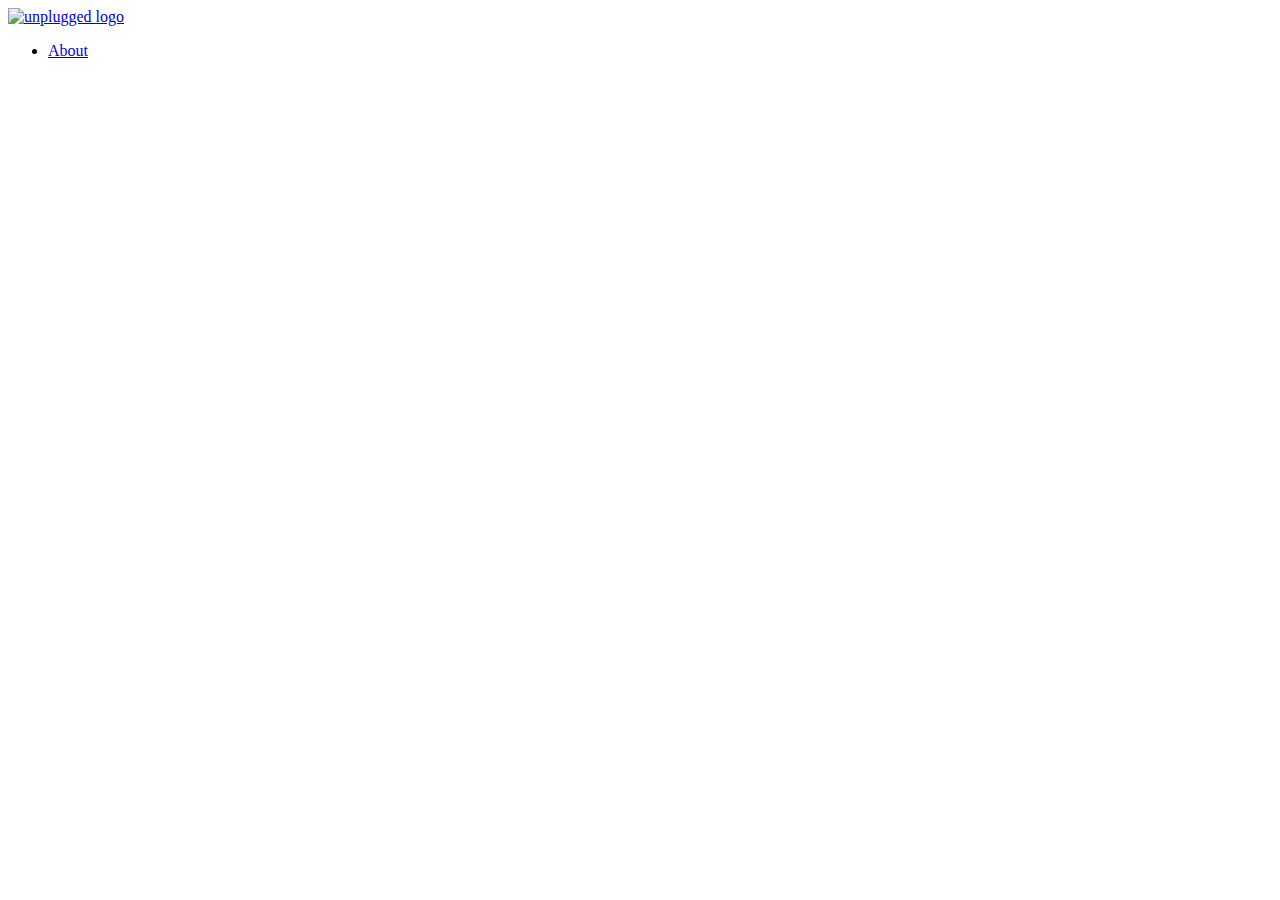
==== about/index.html @ acbae1c5 "coded up half of main index page" ====
<!doctype html>
<html class="no-js" lang="">

<head>
  <meta charset="utf-8">
  <title>About</title>
  <meta name="description" content="">
  <meta name="viewport" content="width=device-width, initial-scale=1">

  <meta property="og:title" content="">
  <meta property="og:type" content="">
  <meta property="og:url" content="">
  <meta property="og:image" content="">

  <link rel="manifest" href="../site.webmanifest">
  <link rel="apple-touch-icon" href="../icon.png">
  <!-- Place favicon.ico in the root directory -->

  <link rel="stylesheet" href="../css/normalize.css">
  <link rel="stylesheet" href="../css/main.css">

  <meta name="theme-color" content="#fafafa">
</head>

<body>

  <!-- Add your site or application content here -->
  
<header>
  <div class="content-wrapper">
    <a href="#"><img src="" alt="unplugged logo"></a>
    <div class="header-divider"></div>
    <nav>
      <ul>
        <li><a href="index.html" target="_blank">About</a></li>
      </ul>
    </nav>
  </div>
</header>

<main>
  <section>

  </section>
  <aside>

  </aside>
</main>
<footer>

</footer>
  <script src="../js/vendor/modernizr-3.11.2.min.js"></script>
  <script src="../js/plugins.js"></script>
  <script src="../js/main.js"></script>

  <!-- Google Analytics: change UA-XXXXX-Y to be your site's ID. -->
  <script>
    window.ga = function () { ga.q.push(arguments) }; ga.q = []; ga.l = +new Date;
    ga('create', 'UA-XXXXX-Y', 'auto'); ga('set', 'anonymizeIp', true); ga('set', 'transport', 'beacon'); ga('send', 'pageview')
  </script>
  <script src="https://www.google-analytics.com/analytics.js" async></script>
</body>

</html>
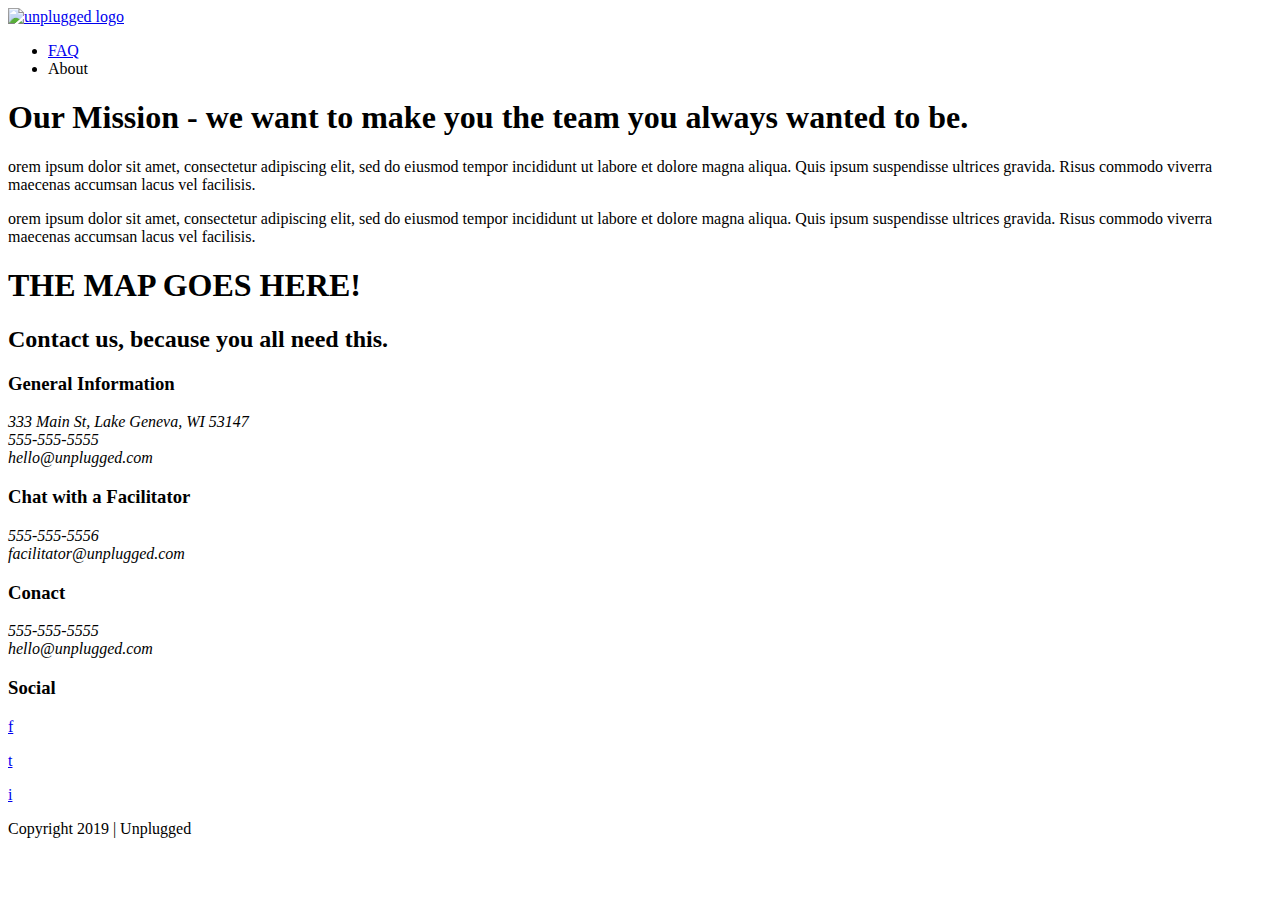
==== commit 8fce1f70: "Coded up about page. Edited home page to include contact info" ====
--- a/about/index.html
+++ b/about/index.html
@@ -25,29 +25,88 @@
 <body>
 
   <!-- Add your site or application content here -->
-  
-<header>
-  <div class="content-wrapper">
-    <a href="#"><img src="" alt="unplugged logo"></a>
-    <div class="header-divider"></div>
-    <nav>
-      <ul>
-        <li><a href="index.html" target="_blank">About</a></li>
-      </ul>
-    </nav>
-  </div>
-</header>
+  <header>
+    <div class="content-wrapper">
+      <a href="#"><img src="" alt="unplugged logo"></a>
+      
+      <div class="header-divider"></div>
+      
+      <nav>
+        <ul>
+          <li><a href="faq/index.html" target="_blank">FAQ</a></li>
+          <li>About</li>
+        </ul>
+      </nav>
+    </div>
+  </header>
 
 <main>
-  <section>
+  <section class="mission">
+    <div class="content-wrapper">
+      <div class="mission-content">
+        <h1>Our Mission - we want to make you the team you always wanted to be. </h1>
+        <p>orem ipsum dolor sit amet, consectetur adipiscing elit, sed do eiusmod tempor incididunt ut labore et dolore magna aliqua. Quis ipsum suspendisse ultrices gravida. Risus commodo viverra maecenas accumsan lacus vel facilisis.</p>
+        <p>orem ipsum dolor sit amet, consectetur adipiscing elit, sed do eiusmod tempor incididunt ut labore et dolore magna aliqua. Quis ipsum suspendisse ultrices gravida. Risus commodo viverra maecenas accumsan lacus vel facilisis. </p>
+      </div> <!-- mission content wrapper ends-->
+    </div> <!-- content wrapper ends -->
+  </section> <!-- mission section ends-->
 
-  </section>
-  <aside>
+  <section class="map">
+    <div class="content-wrapper">
+      <div class="map-content">
+        <h1>THE MAP GOES HERE!</h1>
+      </div> <!-- map content wrapper ends-->
+    </div> <!-- content wrapper ends -->
+  </section> <!-- map section ends -->
 
-  </aside>
+  <section class="contact-section">
+    <div class="content-wrapper">
+      <div class="contact-content">
+        <h2>Contact us, because you all need this.</h2>
+        <div class="general">
+          <h3>General Information</h3>
+          <address>
+            <p>333 Main St, Lake Geneva, WI 53147<br />
+            555-555-5555<br />
+            hello@unplugged.com</p>
+          </address>
+        </div>
+        <div class="chat">
+          <h3>Chat with a Facilitator</h3>
+          <address>
+            <p>555-555-5556<br />
+              facilitator@unplugged.com</p>
+          </address>
+        </div>
+      </div> <!-- contact content wrapper ends-->
+    </div> <!-- content wrapper ends -->
+  </section> <!-- contact section ends -->
+
 </main>
 <footer>
+  <div class="content-wrapper">
+    <div class="footer-content">
+      <div class="footer-content">
+        <h3>Conact</h3>
+        <address class="contact">
+        <p>555-555-5555<br />
+        hello@unplugged.com</p>
+        </address>
+      </div>
+      <div class="social">
+        <h3>Social</h3>
+        <div class="social-icons">
+          <p><a href="https://www.facebook.com" target="_blank">f</a></p>
+          <p><a href="https://www.twitter.com" target="_blank">t</a></p>
+          <p><a href="https://www.instagram.com" target="_blank">i</a></p>
+        </div>
+      </div>
+    </div>
+  </div>
 
+  <div class="copyright">
+    <p>Copyright 2019  |  Unplugged</p>
+  </div>
 </footer>
   <script src="../js/vendor/modernizr-3.11.2.min.js"></script>
   <script src="../js/plugins.js"></script>
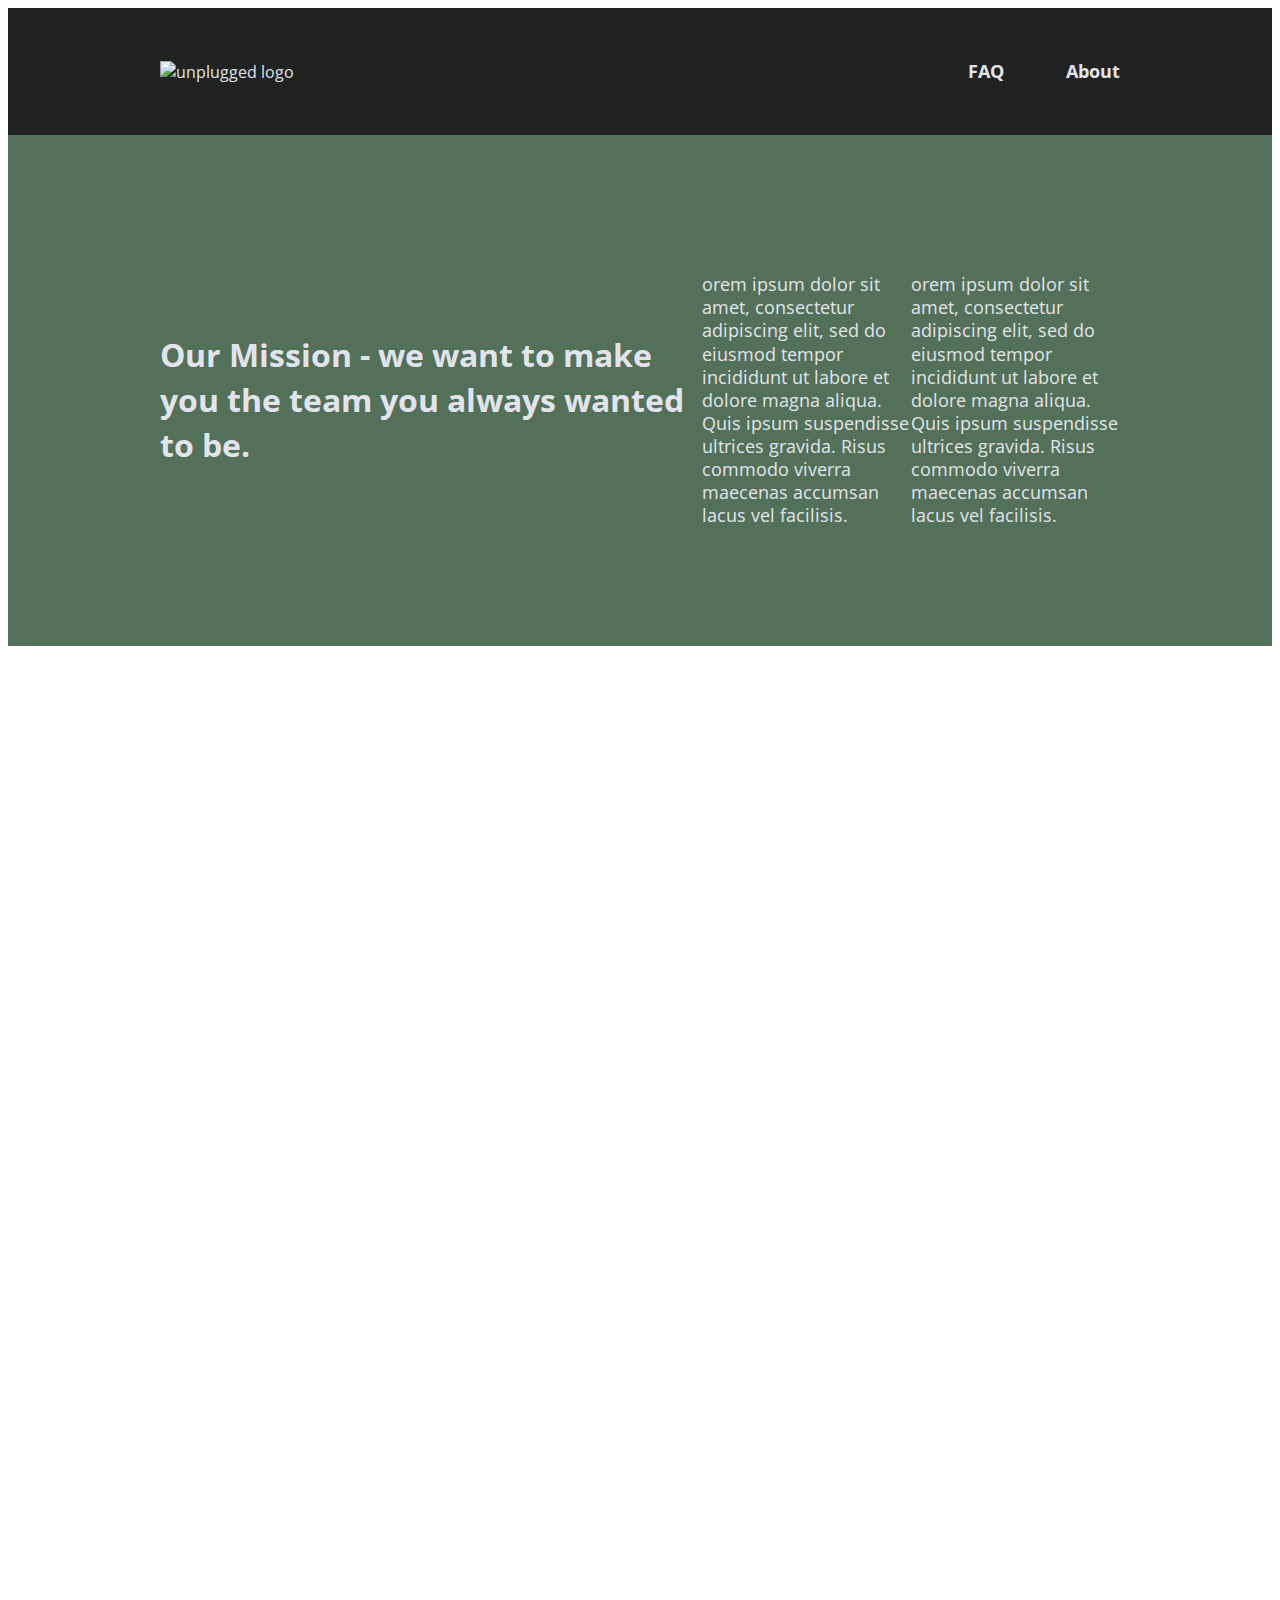
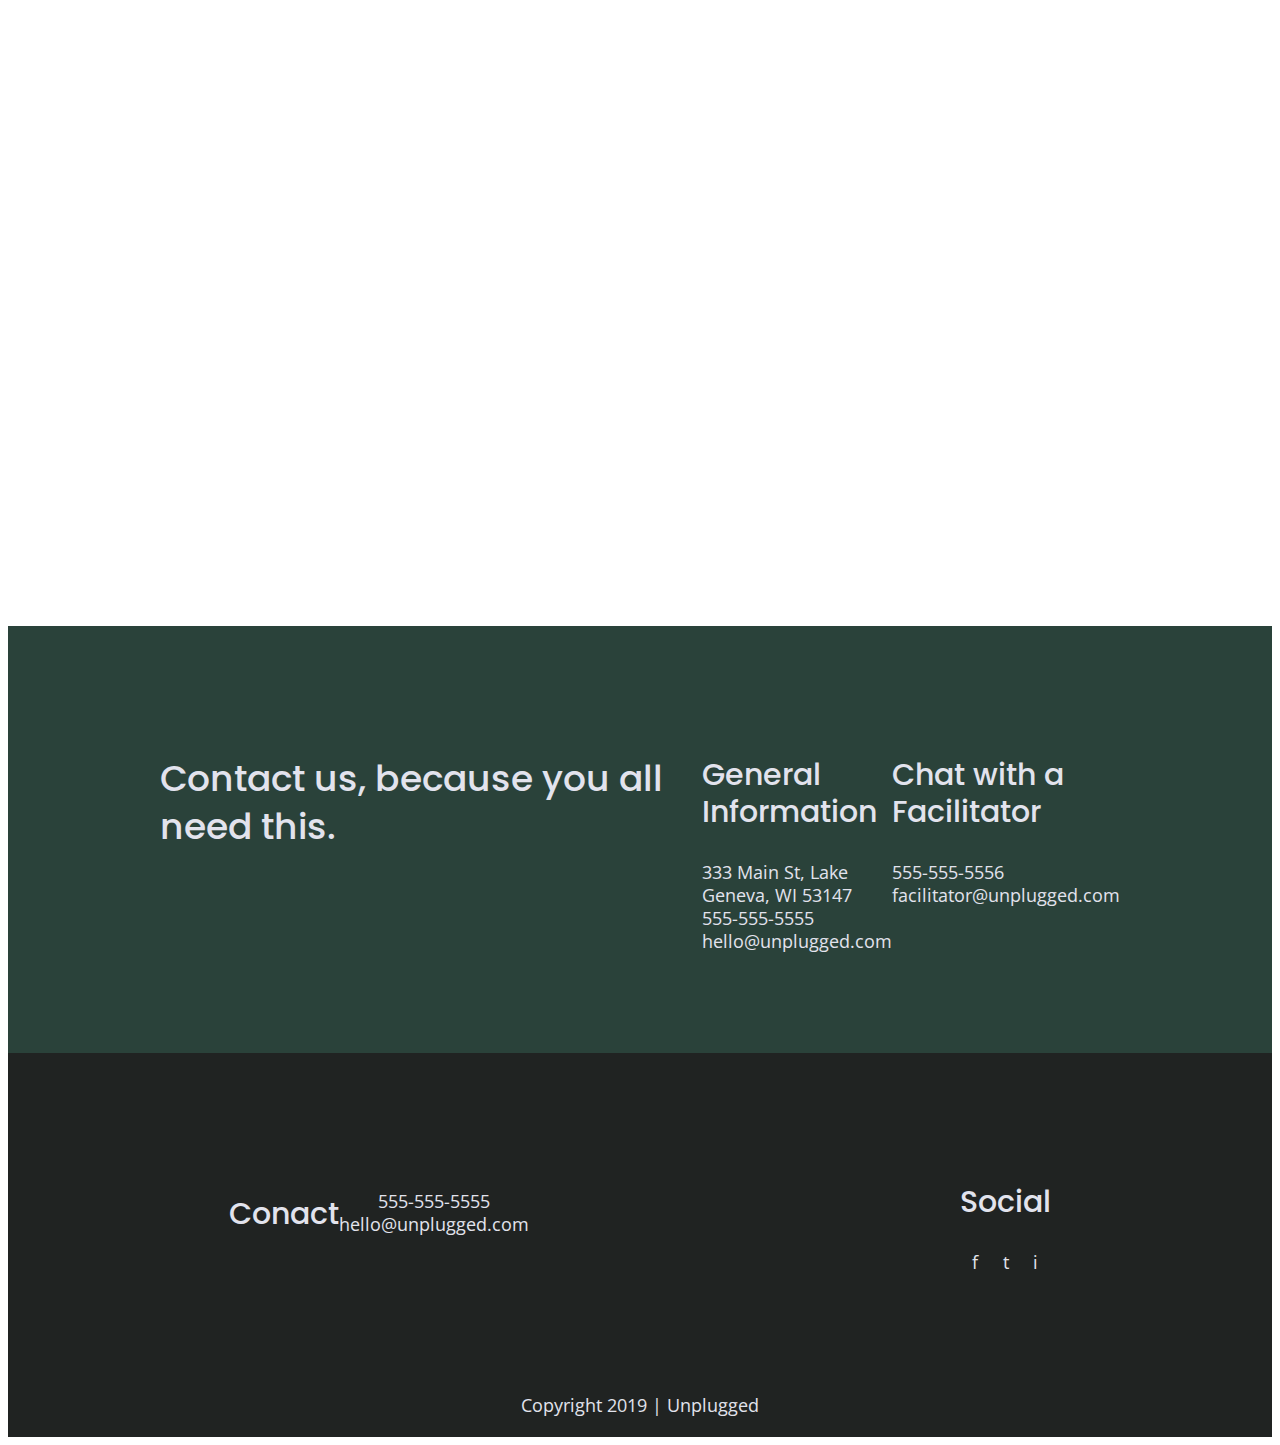
==== commit 23e31395: "Adding iframe with map to about page" ====
--- a/about/index.html
+++ b/about/index.html
@@ -16,6 +16,9 @@
   <link rel="apple-touch-icon" href="../icon.png">
   <!-- Place favicon.ico in the root directory -->
 
+  <!-- Google Fonts -->
+  <link href="https://fonts.googleapis.com/css?family=Open+Sans:400,700|Poppins:500,700" rel="stylesheet">
+
   <link rel="stylesheet" href="../css/normalize.css">
   <link rel="stylesheet" href="../css/main.css">
 
@@ -33,7 +36,7 @@
       
       <nav>
         <ul>
-          <li><a href="faq/index.html" target="_blank">FAQ</a></li>
+          <li><a href="../faq/index.html" target="_blank">FAQ</a></li>
           <li>About</li>
         </ul>
       </nav>
@@ -52,11 +55,13 @@
   </section> <!-- mission section ends-->
 
   <section class="map">
-    <div class="content-wrapper">
-      <div class="map-content">
-        <h1>THE MAP GOES HERE!</h1>
+    
+      <div class="map">
+        <figure>
+          <iframe src="https://www.google.com/maps/embed?pb=!1m26!1m12!1m3!1d23649.208046667307!2d-71.01381678929664!3d42.18983866592881!2m3!1f0!2f0!3f0!3m2!1i1024!2i768!4f13.1!4m11!3e6!4m3!3m2!1d42.1761444!2d-70.9986516!4m5!1s0x89e362b2ec16a699%3A0xb4f53ad8cade30dc!2s125%20Pearl%20St%2C%20Braintree%2C%20MA%2002184%20125%20Pearl%20St%2C%20Braintree%2C%20MA%2002184!3m2!1d42.201088899999995!2d-71.0002808!5e0!3m2!1sen!2sus!4v1627265514617!5m2!1sen!2sus" width="600" height="450" style="border:0;" allowfullscreen="" loading="lazy"></iframe>
+      </figure>
       </div> <!-- map content wrapper ends-->
-    </div> <!-- content wrapper ends -->
+    
   </section> <!-- map section ends -->
 
   <section class="contact-section">
--- a/css/main.css
+++ b/css/main.css
@@ -0,0 +1,823 @@
+/*! HTML5 Boilerplate v8.0.0 | MIT License | https://html5boilerplate.com/ */
+
+/* main.css 2.1.0 | MIT License | https://github.com/h5bp/main.css#readme */
+/*
+ * What follows is the result of much research on cross-browser styling.
+ * Credit left inline and big thanks to Nicolas Gallagher, Jonathan Neal,
+ * Kroc Camen, and the H5BP dev community and team.
+ */
+
+/* ==========================================================================
+   Base styles: opinionated defaults
+   ========================================================================== */
+
+html {
+  color: #222;
+  font-size: 1em;
+  line-height: 1.4;
+}
+
+/*
+ * Remove text-shadow in selection highlight:
+ * https://twitter.com/miketaylr/status/12228805301
+ *
+ * Vendor-prefixed and regular ::selection selectors cannot be combined:
+ * https://stackoverflow.com/a/16982510/7133471
+ *
+ * Customize the background color to match your design.
+ */
+
+::-moz-selection {
+  background: #b3d4fc;
+  text-shadow: none;
+}
+
+::selection {
+  background: #b3d4fc;
+  text-shadow: none;
+}
+
+/*
+ * A better looking default horizontal rule
+ */
+
+hr {
+  display: block;
+  height: 1px;
+  border: 0;
+  border-top: 1px solid #ccc;
+  margin: 1em 0;
+  padding: 0;
+}
+
+/*
+ * Remove the gap between audio, canvas, iframes,
+ * images, videos and the bottom of their containers:
+ * https://github.com/h5bp/html5-boilerplate/issues/440
+ */
+
+audio,
+canvas,
+iframe,
+img,
+svg,
+video {
+  vertical-align: middle;
+}
+
+/*
+ * Remove default fieldset styles.
+ */
+
+fieldset {
+  border: 0;
+  margin: 0;
+  padding: 0;
+}
+
+/*
+ * Allow only vertical resizing of textareas.
+ */
+
+textarea {
+  resize: vertical;
+}
+
+/* ==========================================================================
+   Author's custom styles
+   ========================================================================== */
+/* General Styles */
+ 
+html {
+	font-size: 16px;
+}
+ 
+body {
+  font-family: 'open sans', sans-serif;
+  font-size: 1em;
+  color: #e2e3ed;
+  text-align: left;
+}
+ 
+ul, 
+ol {
+ list-style-type: none;
+}
+ 
+a {
+	color: #e2e3ed;
+  text-decoration: none;
+}
+
+
+h2 {
+ font-family: 'poppins', sans-serif;
+ font-weight: 500;
+ font-size: 1.875em;
+}
+ 
+h3, 
+h4 {
+  font-family: 'poppins', sans-serif;
+  font-weight: 500;
+  font-size: 1.125em;
+}
+ 
+p {
+	font-size: .875em;
+  line-height: 1.285;
+}
+ 
+img {
+  width: 100%;
+}
+ 
+figure {
+ margin: 0;
+}
+ 
+address {
+ font-style: normal;
+}
+
+aside .form {
+  margin-top: 30px;
+}
+ 
+input[type=text] {
+  box-sizing: border-box;
+  width: 100%;
+  color: #2a423a;
+  font-style: italic;
+  padding: 1em;
+}
+ 
+input[type=button] {
+  width: 100%;
+  padding: 20px 0;
+  margin-top: 20px;
+  background-color: #2a423a;
+  font-family: 'Poppins', Helvetica, Arial, sans-serif;
+  font-weight: 500;
+  font-size: 1.125em;
+  color: #e2e3ed;
+  border: none;
+  text-align: center;
+  text-transform: uppercase;
+}
+
+.content-wrapper {
+  width: 90%;
+  margin: 50px 0;
+}
+
+/* BASE HEADER FOOTER STYLES */
+header, footer {
+  display: flex;
+  justify-content: center;
+  align-items: center;
+  flex-flow: row wrap;
+  
+}
+
+header {
+  padding: 15px 0;
+  background: #202322;
+}
+
+header .content-wrapper {
+  display: flex;
+  justify-content: center;
+  align-items: center;
+  flex-flow: row wrap;
+  margin: 0;
+  
+}
+
+header figure {
+  width: 60%;
+  display: flex;
+  justify-content: center;
+  align-items: center;
+  flex-flow: row wrap;
+}
+
+header nav {
+  display: flex;
+  justify-content: space-around;
+  align-items: center;
+  flex-flow: row wrap;
+  width: 60%;
+  font-size: 1.125em;
+  font-weight: 700;
+}
+
+header nav ul {
+  display: flex;
+  justify-content: space-around;
+  width: 100%;
+}
+
+.header-divider {
+  width: 100%;
+  height: 1px;
+  margin: 10px 0 20px 0;
+}
+footer {
+  flex-direction: column;
+}
+
+footer p {
+  margin: 0;
+}
+
+footer .content-wrapper {
+  width: 55%;
+  margin: 50px 0;
+}
+
+footer .contact {
+  margin-bottom: 50px;
+}
+
+footer .social-icons {
+  display: flex;
+  justify-content: space-around;
+  align-items: center;
+}
+
+footer .social-icons p {
+  display: flex;
+  justify-content: center;
+  align-items: center;
+}
+
+footer .copyright {
+  margin: 20px 0;
+}
+
+
+/* CONTENT STYLES */
+
+/* -------------------- Mobile Styles - Homepage -------------------- */
+
+/* HERO AREA */
+.hero-area {
+  display: flex;
+  justify-content: center;
+  flex-flow: wrap;
+  background: url("../img/woman-on-bridge.jpg") center no-repeat #333;
+  background-size: cover; 
+  min-height: 500px;
+}
+
+
+/* ASIDE */
+aside {
+  display: flex;
+  justify-content: center;
+  align-items: center;
+  flex-flow: row wrap;
+  background: #527158;
+
+}
+
+
+/* FEATURES */
+.features {
+  display: flex;
+  justify-content: center;
+  flex-flow: row wrap;
+  background: url("../img/picnic.jpg") center no-repeat #333;
+  background-size: cover;
+}
+
+.features h2 {
+  margin-bottom: 60px;
+}
+
+
+
+.features article {
+  width: 63%;
+  margin: 30px 0;
+  text-align: center;
+}
+
+.features .features-items {
+  display: flex;
+  justify-content: center;
+  align-items: center;
+  flex-flow: row wrap;
+}
+
+.features p {
+  margin: 0;
+}
+
+/* REVIEWS */
+.reviews {
+  display: flex;
+  justify-content: center;
+  flex-flow: row wrap;
+  background: #2a423a;
+ 
+}
+
+.reviews h2 {
+  margin-bottom: 40px;
+}
+
+.reviews h3 {
+  width: 55%;
+  margin: 20px 0;
+}
+
+
+/* FOOTER */
+
+footer {
+  background: #202322;
+  text-align: center;
+}
+
+
+
+/* ==========================================================================
+   About Page
+   ========================================================================== */
+.mission {
+  display: flex;
+  justify-content: center;
+  align-items: center;
+  flex-flow: row wrap;
+  background: #527158;
+}
+
+
+.contact-section {
+  display: flex;
+  flex-flow: row wrap;
+  background: #2a423a;
+  align-items: center;
+  justify-content: center;
+}
+
+.contact-content p {
+  margin: 0;
+}
+
+.map figure {
+  width: 100%;
+  height: 0; 
+  padding-bottom: 125%; 
+  overflow: hidden;
+  position: relative;
+}
+
+.map iframe {
+  position: absolute;
+  top: 0;
+  left: 0;
+  width: 100%;
+  height: 100%;
+}
+
+.faq {
+  display: flex;
+  justify-content: center;
+  align-items: center;
+  flex-flow: row wrap;
+  background: #527158;
+}
+
+
+.faq .content-wrapper {
+  margin: 50px 0 0 0;
+  display: flex;
+  justify-content: center;
+  align-items: center;
+  flex-flow: row wrap;
+}
+
+.faq h2 {
+  margin-bottom: 40px;
+}
+
+.faq-content {
+  margin-bottom: 50px;
+  
+}
+
+
+
+/* ==========================================================================
+   Helper classes
+   ========================================================================== */
+
+/*
+ * Hide visually and from screen readers
+ */
+
+.hidden,
+[hidden] {
+  display: none !important;
+}
+
+/*
+ * Hide only visually, but have it available for screen readers:
+ * https://snook.ca/archives/html_and_css/hiding-content-for-accessibility
+ *
+ * 1. For long content, line feeds are not interpreted as spaces and small width
+ *    causes content to wrap 1 word per line:
+ *    https://medium.com/@jessebeach/beware-smushed-off-screen-accessible-text-5952a4c2cbfe
+ */
+
+.sr-only {
+  border: 0;
+  clip: rect(0, 0, 0, 0);
+  height: 1px;
+  margin: -1px;
+  overflow: hidden;
+  padding: 0;
+  position: absolute;
+  white-space: nowrap;
+  width: 1px;
+  /* 1 */
+}
+
+/*
+ * Extends the .sr-only class to allow the element
+ * to be focusable when navigated to via the keyboard:
+ * https://www.drupal.org/node/897638
+ */
+
+.sr-only.focusable:active,
+.sr-only.focusable:focus {
+  clip: auto;
+  height: auto;
+  margin: 0;
+  overflow: visible;
+  position: static;
+  white-space: inherit;
+  width: auto;
+}
+
+/*
+ * Hide visually and from screen readers, but maintain layout
+ */
+
+.invisible {
+  visibility: hidden;
+}
+
+/*
+ * Clearfix: contain floats
+ *
+ * For modern browsers
+ * 1. The space content is one way to avoid an Opera bug when the
+ *    `contenteditable` attribute is included anywhere else in the document.
+ *    Otherwise it causes space to appear at the top and bottom of elements
+ *    that receive the `clearfix` class.
+ * 2. The use of `table` rather than `block` is only necessary if using
+ *    `:before` to contain the top-margins of child elements.
+ */
+
+.clearfix::before,
+.clearfix::after {
+  content: " ";
+  display: table;
+}
+
+.clearfix::after {
+  clear: both;
+}
+
+/* ==========================================================================
+   EXAMPLE Media Queries for Responsive Design.
+   These examples override the primary ('mobile first') styles.
+   Modify as content requires.
+   ========================================================================== */
+
+@media only screen and (min-width: 768px) {
+  /* Tablet Styles */
+  .content-wrapper {
+    max-width: 640px;
+    margin: 100px 0;
+  }
+
+  h2 {
+    font-size: 2.25em;
+    line-height: 1.333;
+}
+
+h3 {
+    font-size: 1.5em;
+    line-height: 1.25;
+}
+
+  header {
+    justify-content: space-around;
+    padding: 33px 0;
+  }
+
+  header figure {
+    width: 34%;
+  }
+
+  header .content-wrapper {
+    width: 100%;
+    justify-content: space-between;
+  }
+
+  header nav {
+    width: 20%;
+    font-weight: bold;
+  }
+
+  header nav ul {
+    justify-content: space-between;
+  }
+
+  .header-divider {
+    display: none;
+  }
+  /* HERO AREA */
+  .hero-area h1 {
+    font-size: 3em;
+    line-height: 1;
+    margin: 0;
+  }
+
+  /* ASIDE */
+  aside .content-wrapper {
+    margin: 50px 0;
+    display: flex;
+    justify-content: space-between;
+    flex-flow: row wrap;
+  }
+
+  aside .content-wrapper .form-description, aside .content-wrapper .form {
+    width: 40%;
+    margin: 0;
+  }
+
+  /* FEATURES */
+  .features h2 {
+    margin-bottom: 20px;
+  }
+
+  .features article {
+    display: flex;
+    justify-content: center;
+    align-items: center;
+    flex-flow: column wrap;
+    flex-basis: 50%;
+  }
+
+  .features .features-item-description {
+    width: 62%;
+  }
+  /* REVIEWS */
+  .reviews article {
+    display: flex;
+    justify-content: space-between;
+  }
+
+  .reviews article div {
+    width: 49%;
+  }
+ 
+  .reviews h3{
+    width: 75%;
+    margin: 0;
+  }
+
+  /* ABOUT */
+  .mission-content {
+    display: flex;
+    justify-content: space-between;
+    align-items: center;
+    padding-top: 20px
+}
+
+.mission-content p {
+    width: 45%;
+}
+
+/* CONTACT */
+.contact-section .content-wrapper h2 {
+    width: 80%;
+}
+
+.contact-content {
+    display: flex;
+    justify-content: space-between;
+    align-items: flex-start;
+}
+  /* FAQ */
+
+  .faq .content-wrapper {
+    justify-content: space-between;
+  }
+
+  .faq-content {
+    flex-basis: 45%;
+  }
+
+  .faq h2 {
+    width: 100%;
+  }
+
+  .faq h4,
+  .faq p {
+    font-size: .875em;
+    line-height: 1.125;
+  }
+  /* FOOTER */
+  footer .content-wrapper {
+    width: 65%;
+    margin: 100px 0;
+  }
+
+  .footer-content {
+    display: flex;
+    justify-content: space-between;
+    align-items: center;
+  }
+
+  footer .contact {
+    margin-bottom: 0;
+  }
+  footer h4 {
+    font-size: 1.5em;
+    margin-bottom: 40px;
+  }
+
+  footer p {
+      line-height: 1.285;
+  }
+
+  footer .copyright {
+    width: 100%;
+  }
+}
+
+@media only screen and (min-width: 1200px) {
+  /* Desktop Styles */
+  .content-wrapper {
+    max-width: 960px;
+  }
+
+  h2 {
+    font-size: 2.25em;
+  }
+
+  h3,
+  h4 {
+      font-size: 1.875em;
+  }
+
+  p {
+    font-size: 1.125em;
+  }
+
+  /* Hero */
+  .hero-area h1 {
+    width: 60%;
+    font-size: 3.75em;
+  }
+
+  /* Aside */
+  aside .content-wrapper {
+    justify-content: space-around;
+  }
+
+  aside .content-wrapper .form-description,
+  aside .content-wrapper .form {
+    width: 30%;
+  }
+  
+  /* Features */
+  .features h2 {
+    width: 90%;
+  }
+
+  .features article {
+    flex-basis: 33%;
+  }
+
+  /* Reviews */
+
+  .reviews h2 {
+    padding-bottom: 50px;
+  }
+
+  .reviews article div {
+    width: 42%;
+  }
+
+  footer h4 {
+    font-size: .875em;
+  }
+/* ==========================================================================
+   About Page
+   ========================================================================== */
+
+   .mission h2,
+   .contact-section .content-wrapper h2 {
+     width: 90%;
+   }
+
+   /* ==========================================================================
+   FAQ Page
+   ========================================================================== */
+
+   .faq h1 {
+     font-size: 3em;
+     width: 100%;
+   }
+
+   .faq h2,
+   .faq p {
+     font-size: 1.125em;
+   }
+}
+
+
+
+/* ==========================================================================
+   Print styles.
+   Inlined to avoid the additional HTTP request:
+   https://www.phpied.com/delay-loading-your-print-css/
+   ========================================================================== */
+
+@media print {
+  *,
+  *::before,
+  *::after {
+    background: #fff !important;
+    color: #000 !important;
+    /* Black prints faster */
+    box-shadow: none !important;
+    text-shadow: none !important;
+  }
+
+  a,
+  a:visited {
+    text-decoration: underline;
+  }
+
+  a[href]::after {
+    content: " (" attr(href) ")";
+  }
+
+  abbr[title]::after {
+    content: " (" attr(title) ")";
+  }
+
+  /*
+   * Don't show links that are fragment identifiers,
+   * or use the `javascript:` pseudo protocol
+   */
+  a[href^="#"]::after,
+  a[href^="javascript:"]::after {
+    content: "";
+  }
+
+  pre {
+    white-space: pre-wrap !important;
+  }
+
+  pre,
+  blockquote {
+    border: 1px solid #999;
+    page-break-inside: avoid;
+  }
+
+  /*
+   * Printing Tables:
+   * https://web.archive.org/web/20180815150934/http://css-discuss.incutio.com/wiki/Printing_Tables
+   */
+  thead {
+    display: table-header-group;
+  }
+
+  tr,
+  img {
+    page-break-inside: avoid;
+  }
+
+  p,
+  h2,
+  h3 {
+    orphans: 3;
+    widows: 3;
+  }
+
+  h2,
+  h3 {
+    page-break-after: avoid;
+  }
+}
+
